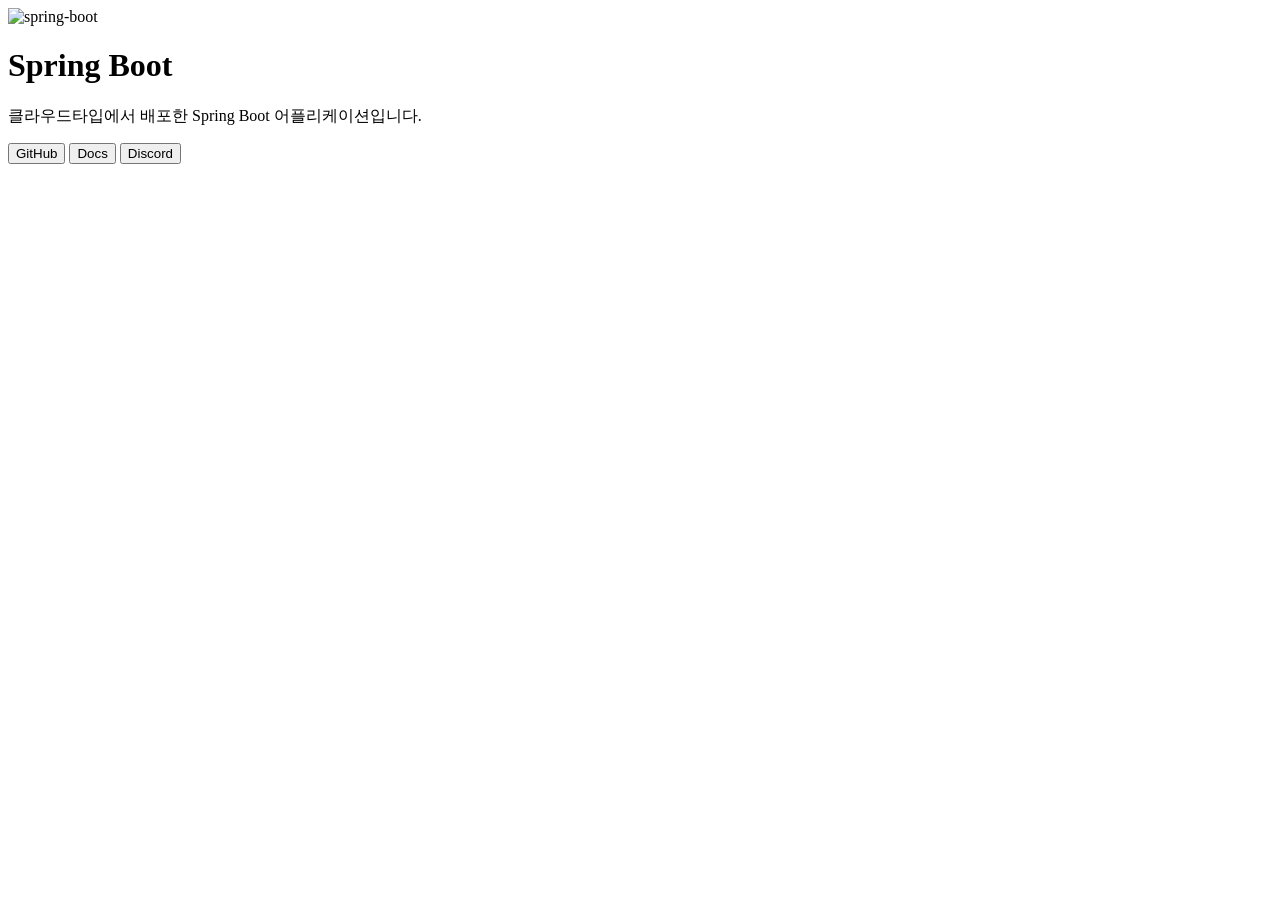
==== src/main/resources/static/index.html @ a172332d "Initial commit" ====
<!DOCTYPE html>
<html lang="ko">
<head>
  <meta charset="UTF-8">
  <meta http-equiv="X-UA-Compatible" content="IE=edge">
  <meta name="viewport" content="width=device-width, initial-scale=1.0">
  <title>Cloudtype - Spring Boot</title>
  <link href="https://cdn.jsdelivr.net/npm/daisyui@2.51.3/dist/full.css" rel="stylesheet" type="text/css" />
  <link href="https://cdn.jsdelivr.net/npm/tailwindcss@2.2/dist/tailwind.min.css" rel="stylesheet" type="text/css" />
  <link rel="icon" href="img/favicon.ico">
</head>
<body>
<div class="hero min-h-screen bg-base-200">
  <div class="hero-content flex-col lg:flex-row-reverse">
    <img src="img/spring-boot.svg" class="w-36 rounded-lg md:ml-5 lg:ml-5"  alt="spring-boot"/>
    <div>
      <h1 class="text-5xl font-bold">Spring Boot</h1>
      <p class="py-6">클라우드타입에서 배포한 Spring Boot 어플리케이션입니다.</p>
      <button type="button" onclick="window.open('https://github.com/cloudtype-examples/java-springboot')" class="btn btn-outline rounded">
        GitHub
      </button>
      <button type="button" onclick="window.open('https://docs.cloudtype.io/')" class="btn btn-outline rounded">
        Docs
      </button>
      <button type="button" onclick="window.open('https://discord.gg/U7HX4BA6hu')" class="btn btn-outline rounded">
        Discord
      </button>
    </div>
  </div>
</div>
</body>
</html>
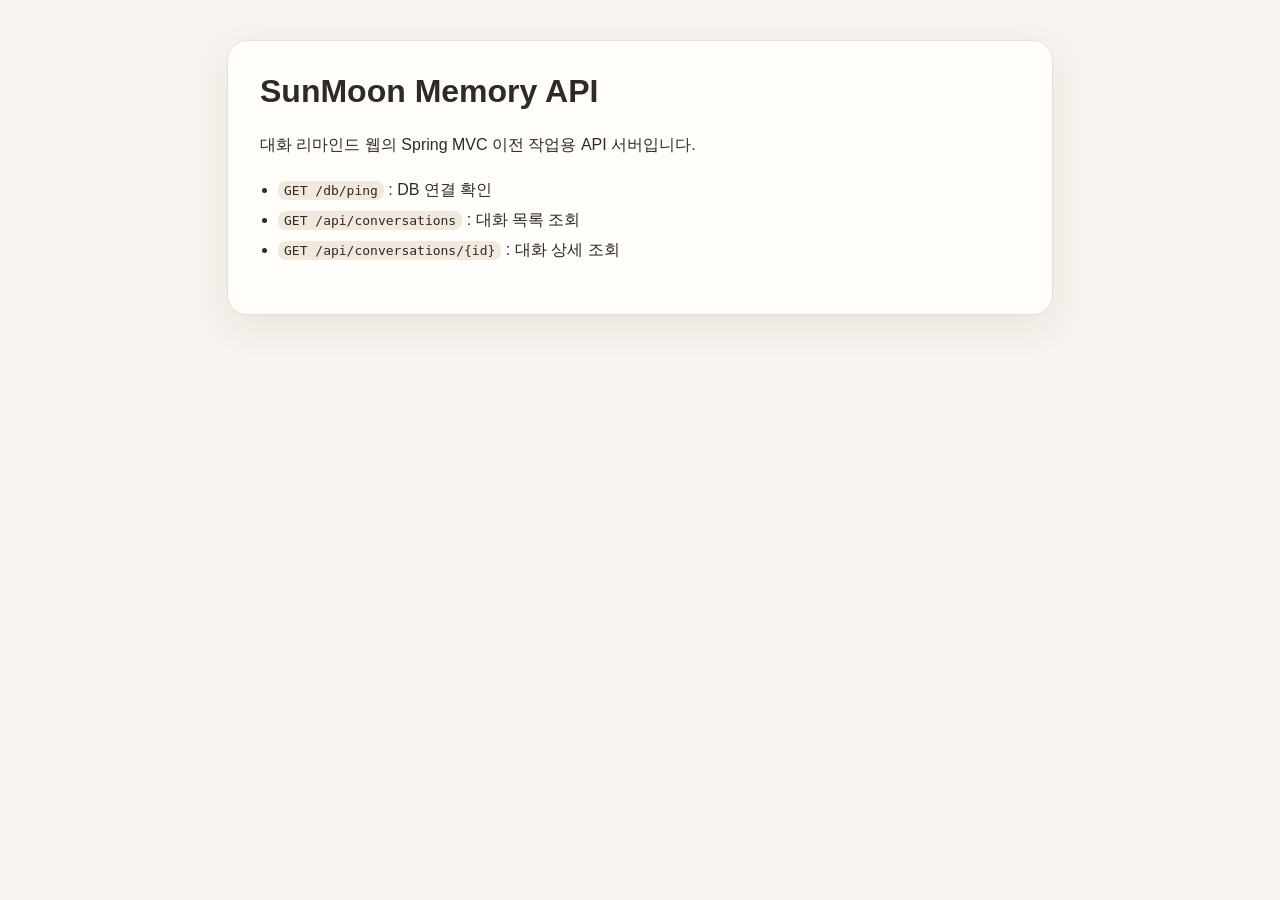
==== commit 184ce475: "Refactor Spring project structure and add conversation APIs" ====
--- a/src/main/resources/static/index.html
+++ b/src/main/resources/static/index.html
@@ -2,31 +2,57 @@
 <html lang="ko">
 <head>
   <meta charset="UTF-8">
-  <meta http-equiv="X-UA-Compatible" content="IE=edge">
   <meta name="viewport" content="width=device-width, initial-scale=1.0">
-  <title>Cloudtype - Spring Boot</title>
-  <link href="https://cdn.jsdelivr.net/npm/daisyui@2.51.3/dist/full.css" rel="stylesheet" type="text/css" />
-  <link href="https://cdn.jsdelivr.net/npm/tailwindcss@2.2/dist/tailwind.min.css" rel="stylesheet" type="text/css" />
-  <link rel="icon" href="img/favicon.ico">
+  <title>SunMoon Memory API</title>
+  <style>
+    body {
+      margin: 0;
+      padding: 40px 20px;
+      font-family: "Segoe UI", sans-serif;
+      background: #f7f4ef;
+      color: #2f2a24;
+    }
+
+    main {
+      max-width: 760px;
+      margin: 0 auto;
+      background: #fffdf9;
+      border: 1px solid #e8dfd3;
+      border-radius: 20px;
+      padding: 32px;
+      box-shadow: 0 12px 36px rgba(63, 47, 29, 0.08);
+    }
+
+    h1 {
+      margin-top: 0;
+      font-size: 2rem;
+    }
+
+    p {
+      line-height: 1.7;
+    }
+
+    ul {
+      padding-left: 18px;
+      line-height: 1.9;
+    }
+
+    code {
+      background: #f1e9de;
+      border-radius: 8px;
+      padding: 2px 6px;
+    }
+  </style>
 </head>
 <body>
-<div class="hero min-h-screen bg-base-200">
-  <div class="hero-content flex-col lg:flex-row-reverse">
-    <img src="img/spring-boot.svg" class="w-36 rounded-lg md:ml-5 lg:ml-5"  alt="spring-boot"/>
-    <div>
-      <h1 class="text-5xl font-bold">Spring Boot</h1>
-      <p class="py-6">클라우드타입에서 배포한 Spring Boot 어플리케이션입니다.</p>
-      <button type="button" onclick="window.open('https://github.com/cloudtype-examples/java-springboot')" class="btn btn-outline rounded">
-        GitHub
-      </button>
-      <button type="button" onclick="window.open('https://docs.cloudtype.io/')" class="btn btn-outline rounded">
-        Docs
-      </button>
-      <button type="button" onclick="window.open('https://discord.gg/U7HX4BA6hu')" class="btn btn-outline rounded">
-        Discord
-      </button>
-    </div>
-  </div>
-</div>
+<main>
+  <h1>SunMoon Memory API</h1>
+  <p>대화 리마인드 웹의 Spring MVC 이전 작업용 API 서버입니다.</p>
+  <ul>
+    <li><code>GET /db/ping</code> : DB 연결 확인</li>
+    <li><code>GET /api/conversations</code> : 대화 목록 조회</li>
+    <li><code>GET /api/conversations/{id}</code> : 대화 상세 조회</li>
+  </ul>
+</main>
 </body>
-</html>+</html>
